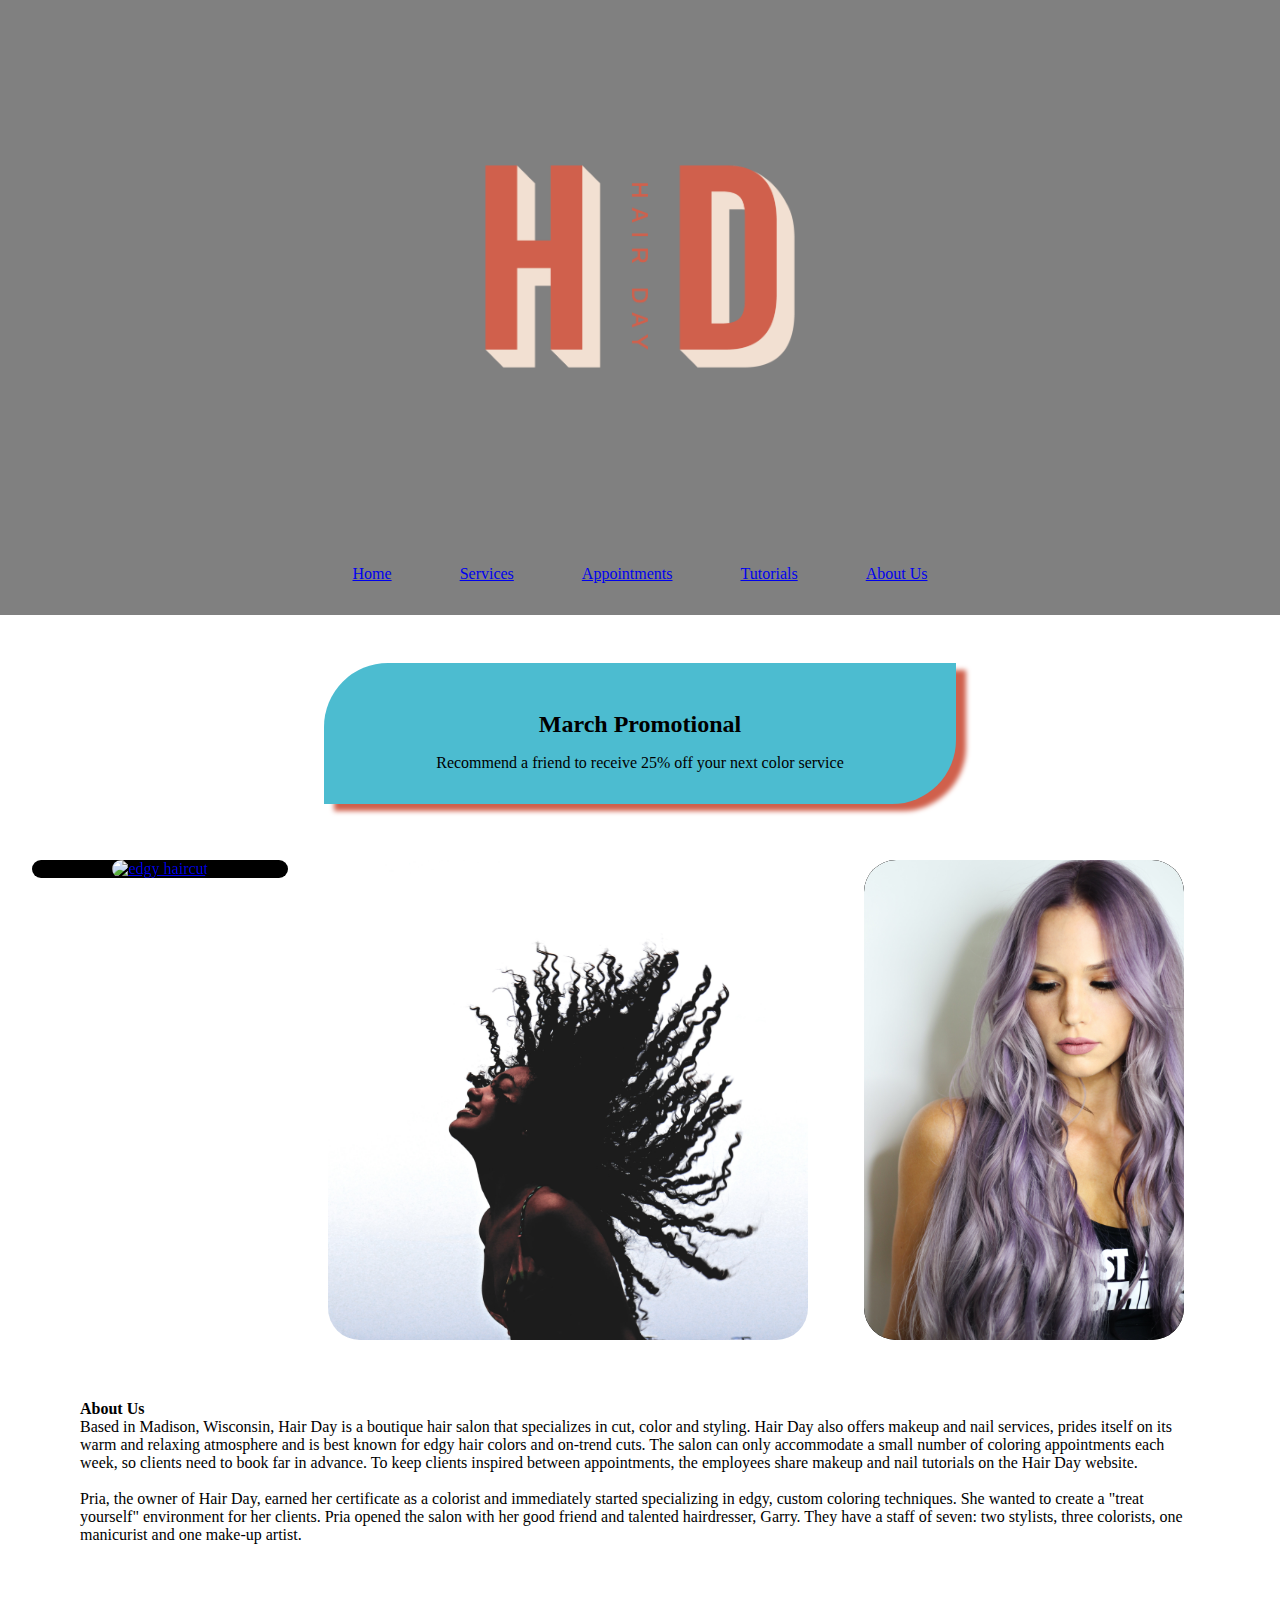
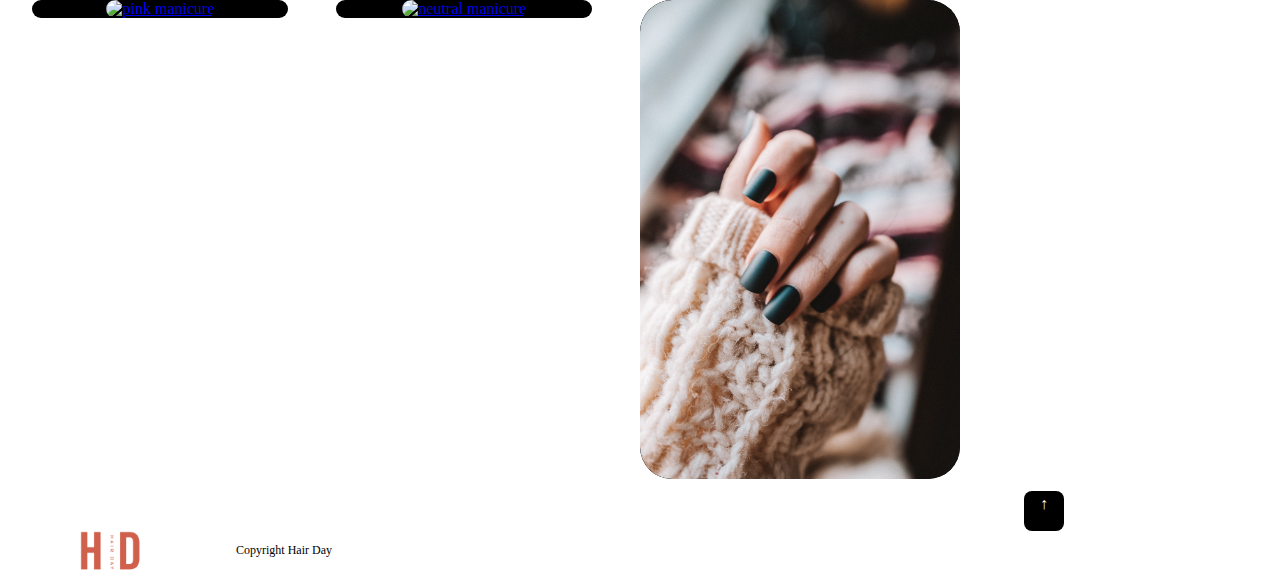
==== index.html @ 202c7a27 "Initial commit" ====
<!DOCTYPE html>
<html lang="en">
  <head>
    <meta charset="UTF-8" />
    <meta http-equiv="X-UA-Compatible" content="IE=edge" />
    <meta name="viewport" content="width=device-width, initial-scale=1.0" />
    <meta name="name" content="Hair Day" />
    <meta
      name="description"
      content="Based in Madison, Wisconsin, Hair Day is a boutique hair salon that specializes in cut, color and styling. Hair Day also offers makeup and nail services, prides itself on its warm and relaxing atmosphere and is best known for edgy hair colors and on-trend cuts."
    />
    <link
      href="https://cdn.jsdelivr.net/npm/bootstrap@5.3.0-alpha1/dist/css/bootstrap.min.css"
      rel="stylesheet"
      integrity="sha384-GLhlTQ8iRABdZLl6O3oVMWSktQOp6b7In1Zl3/Jr59b6EGGoI1aFkw7cmDA6j6gD"
      crossorigin="anonymous"
    />
    <title>Hair Day | Professional Services</title>
    <link rel="stylesheet" href="styles.css" />
  </head>
  <body>
    <header id="top">
      <img src="images/Artboard 19.png" alt="Hair Day logo" />
    </header>
    <nav>
      <ul>
        <li><a href="index.html">Home</a></li>
        <li><a href="services.html">Services</a></li>
        <li><a href="appts.html">Appointments</a></li>
        <li><a href="tutorials.html">Tutorials</a></li>
        <li><a href="#about-us">About Us</a></li>
      </ul>
    </nav>
    <main>
      <div class="container-fluid">
        <section class="section-one">
          <article id="promotional">
            <h1>March Promotional</h1>
            <p>Recommend a friend to receive 25% off your next color service</p>
          </article>
        </section>
        <section class="homepage-images container-fluid">
          <article>
            <figure class="hover-img">
              <a href="services.html"
                ><img
                  src="images/hair-2.jpg"
                  alt="edgy haircut"
                  class="shadow index-services"
                />
              </a>
              <figcaption>Haircuts</figcaption>
            </figure>
          </article>
          <article>
            <a href="services.html">
              <img
                src="images/hair-1.jpg"
                alt="hair flip"
                class="rotate-image homepage-top-middle-img shadow-lg"
            /></a>
          </article>
          <article>
            <figure class="hover-img">
              <a href="services.html"
                ><img
                  src="images/hair-3.jpg"
                  alt="purple hair color"
                  class="shadow index-services"
                />
              </a>
              <figcaption>Color Services</figcaption>
            </figure>
          </article>
        </section>
        <section class="section-two">
          <article>
            <h6>About Us</h6>
            <p class="about-p" id="about-us">
              Based in Madison, Wisconsin, Hair Day is a boutique hair salon
              that specializes in cut, color and styling. Hair Day also offers
              makeup and nail services, prides itself on its warm and relaxing
              atmosphere and is best known for edgy hair colors and on-trend
              cuts. The salon can only accommodate a small number of coloring
              appointments each week, so clients need to book far in advance. To
              keep clients inspired between appointments, the employees share
              makeup and nail tutorials on the Hair Day website.
              <br />
              <br />
              Pria, the owner of Hair Day, earned her certificate as a colorist
              and immediately started specializing in edgy, custom coloring
              techniques. She wanted to create a "treat yourself" environment
              for her clients. Pria opened the salon with her good friend and
              talented hairdresser, Garry. They have a staff of seven: two
              stylists, three colorists, one manicurist and one make-up artist.
            </p>
          </article>
        </section>
        <section class="homepage-images container-fluid">
          <article>
            <figure class="hover-img">
              <a href="services.html#nails">
                <img
                  src="images/nail-1.jpg"
                  alt="pink manicure"
                  class="img-fluid"
                />
              </a>
              <figcaption>Nail Services</figcaption>
            </figure>
          </article>
          <article>
            <figure class="hover-img">
              <a href="services.html#makeup">
                <img
                  src="images/nail-5.jpg"
                  alt="neutral manicure"
                  class="rotate-image img-fluid"
                />
              </a>
              <figcaption>Makeup Services</figcaption>
            </figure>
          </article>
          <article>
            <figure class="hover-img">
              <a href="services.html#nails">
                <img
                  src="images/nail-3.jpg"
                  alt="green manicure"
                  class="img-fluid"
                />
              </a>
              <figcaption>Nail Services</figcaption>
            </figure>
          </article>
        </section>
        <div class="back-to-top-wrapper">
          <a href="#top" class="back-to-top-link" aria-label="Scroll to Top"
            >↑</a
          >
        </div>
      </div>
    </main>
    <footer>
      <div>
        <img src="images/Artboard 1.png" alt="Hair Day copyright" width="50" />
      </div>
      <div><p>Copyright Hair Day</p></div>
    </footer>
  </body>
</html>
---- styles.css ----
* {
  margin: 0;
  padding: 0;
}
body {
  min-width: 600px;
}
header,
nav {
  background-color: gray;
  opacity: ;
}
header > img {
  padding: 10rem;
  display: block;
  margin: 0 auto;
  width: 20rem;
}

nav ul {
  list-style: none;
  text-align: center;
}
nav li {
  display: inline-block;
  padding: 2rem;
}
nav a .navbar-toggler {
  text-decoration: none;
  color: white;
}
nav a:hover {
  color: #f2e0d2;
  transition: 2s;
  font-size: 2.3rem;
}
video {
  display: inline-flex;
  flex: 1;
  margin: 100px;
}
.section-one,
.section-two,
.services-bookappointment {
  display: flex;
  flex: 1;
  margin: 3rem 5rem;
}

footer img {
  margin: 0 5rem;
  width: 4rem;
  height: auto;
}
footer {
  display: flex;
  font-size: 0.75rem;
}
footer p {
  margin: 0.75rem;
}
button {
  margin: 0 auto;
  padding: 1rem;
  border-radius: 1rem;
  box-shadow: none;
  color: #d0604c;
  background-color: #f2e0d2;
  border: solid 1px #d0604c;
  /*transform: rotate3d(360deg);*/
}
.appointment-button:hover {
  transition: 400ms ease-in-out;
  background-color: #d0604c;
  color: #f2e0d2;
  border: solid 1px #f2e0d2;
}
.section-one h1 {
  margin: 1rem auto;
  font-size: 1.5rem;
  text-align: center;
}
.section-two h6 {
  font-size: 1rem;
}
.index-services:hover {
  background-color: gray;
  opacity: 35%;
  visibility: visible;
  color: #d0604c;
}

.homepage-top-middle-img {
  margin-top: 0.5rem;
}

.homepage-images {
  display: inline-flex;
  flex: 1;
  justify-content: center;
}
.homepage-images article {
  padding: 0 1.5rem;
}
.homepage-images img {
  width: 30rem;
  height: auto;
  border-radius: 2rem;
  padding: 0 -20rem;
}
.tutorials-videos {
  display: inline-flex;
  margin: 3rem 6.5rem;
}
.tutorials-right img {
  display: inline-flex;
  width: 30rem;
  padding-left: 2rem;
  margin: 0 0 -4rem;
}
.tutorials-left img {
  display: inline-flex;
  width: 30rem;
  padding-right: 2rem;
}
.embed-responsive-item > img {
  margin: 5rem 0;
}
.crop-img {
  margin-top: -20rem !important;
}
.rotate-image:hover {
  transform: rotateY(360deg);
  transition: 3s;
}
.back-to-top-link {
  display: inline-block;
  text-decoration: none;
  font-size: 1rem;
  text-align: center;
  width: 2rem;
  height: 2rem;
  border-radius: 0.5rem;
  background-color: #000;
  color: white;
  padding: 0.25rem;
  margin-inline-start: 80vw;
}

#appts-button {
  margin: 0 auto !important;
  display: block;
  background-color: #d0604c;
}
#appts-choice {
  margin: 1rem 0 1rem 2rem;
}
#appts-img {
  margin: -1rem auto;
  width: fill;
  height: auto;
}
#booking-form {
  display: block;
  margin: 10rem 4rem;
  background-color: #4cbcd0;
  border-radius: 1rem 10rem 1rem 1rem;
  padding: 1rem;
}
#booking-form input {
  padding: 0.25rem;
  border-radius: 0.25rem;
  margin: 0.5rem;
}

#promotional {
  display: block;
  margin: 0 auto;
  padding: 2rem 7rem;
  background-color: #4cbcd0;
  border-radius: 4rem 0 4rem;
  box-shadow: 10px 7px 5px #d0604c;
  transform: rotate(360deg);
  transition: 1s ease-in;
}

.hover-img {
  color: #f2e0d2;
  background-color: #000;
  display: inline-block;
  margin: 8px;
  max-width: 320px;
  min-width: 240px;
  overflow: hidden;
  position: relative;
  text-align: center;
  width: 100%;
  border-radius: 2rem;
}

.hover-img * {
  box-sizing: border-box;
  transition: all 0.45s ease;
}

.hover-img::before,
.hover-img::after {
  position: absolute;
  top: 0;
  bottom: 0;
  left: 0;
  right: 0;
  content: "";
  transition: all 0.3s ease;
  transform: scaleY(2);
}

.hover-img img {
  vertical-align: top;
  max-width: 100%;
  backface-visibility: hidden;
}

.hover-img figcaption {
  position: absolute;
  top: 0;
  bottom: 0;
  left: 0;
  right: 0;
  align-items: center;
  z-index: 1;
  display: flex;
  flex-direction: column;
  justify-content: center;
  line-height: 1.1em;
  opacity: 0;
  z-index: 2;
  transition-delay: 0.1s;
  font-size: 24px;
  font-weight: 400;
  letter-spacing: 1px;
}

.hover-img:hover::before,
.hover-img:hover::after {
  transform: scale(1);
}

.hover-img:hover img {
  opacity: 45%;
}

.hover-img:hover figcaption {
  opacity: 1;
}

.services {
  margin: 1rem 5rem;
  display: flex;
  flex: 1;
}
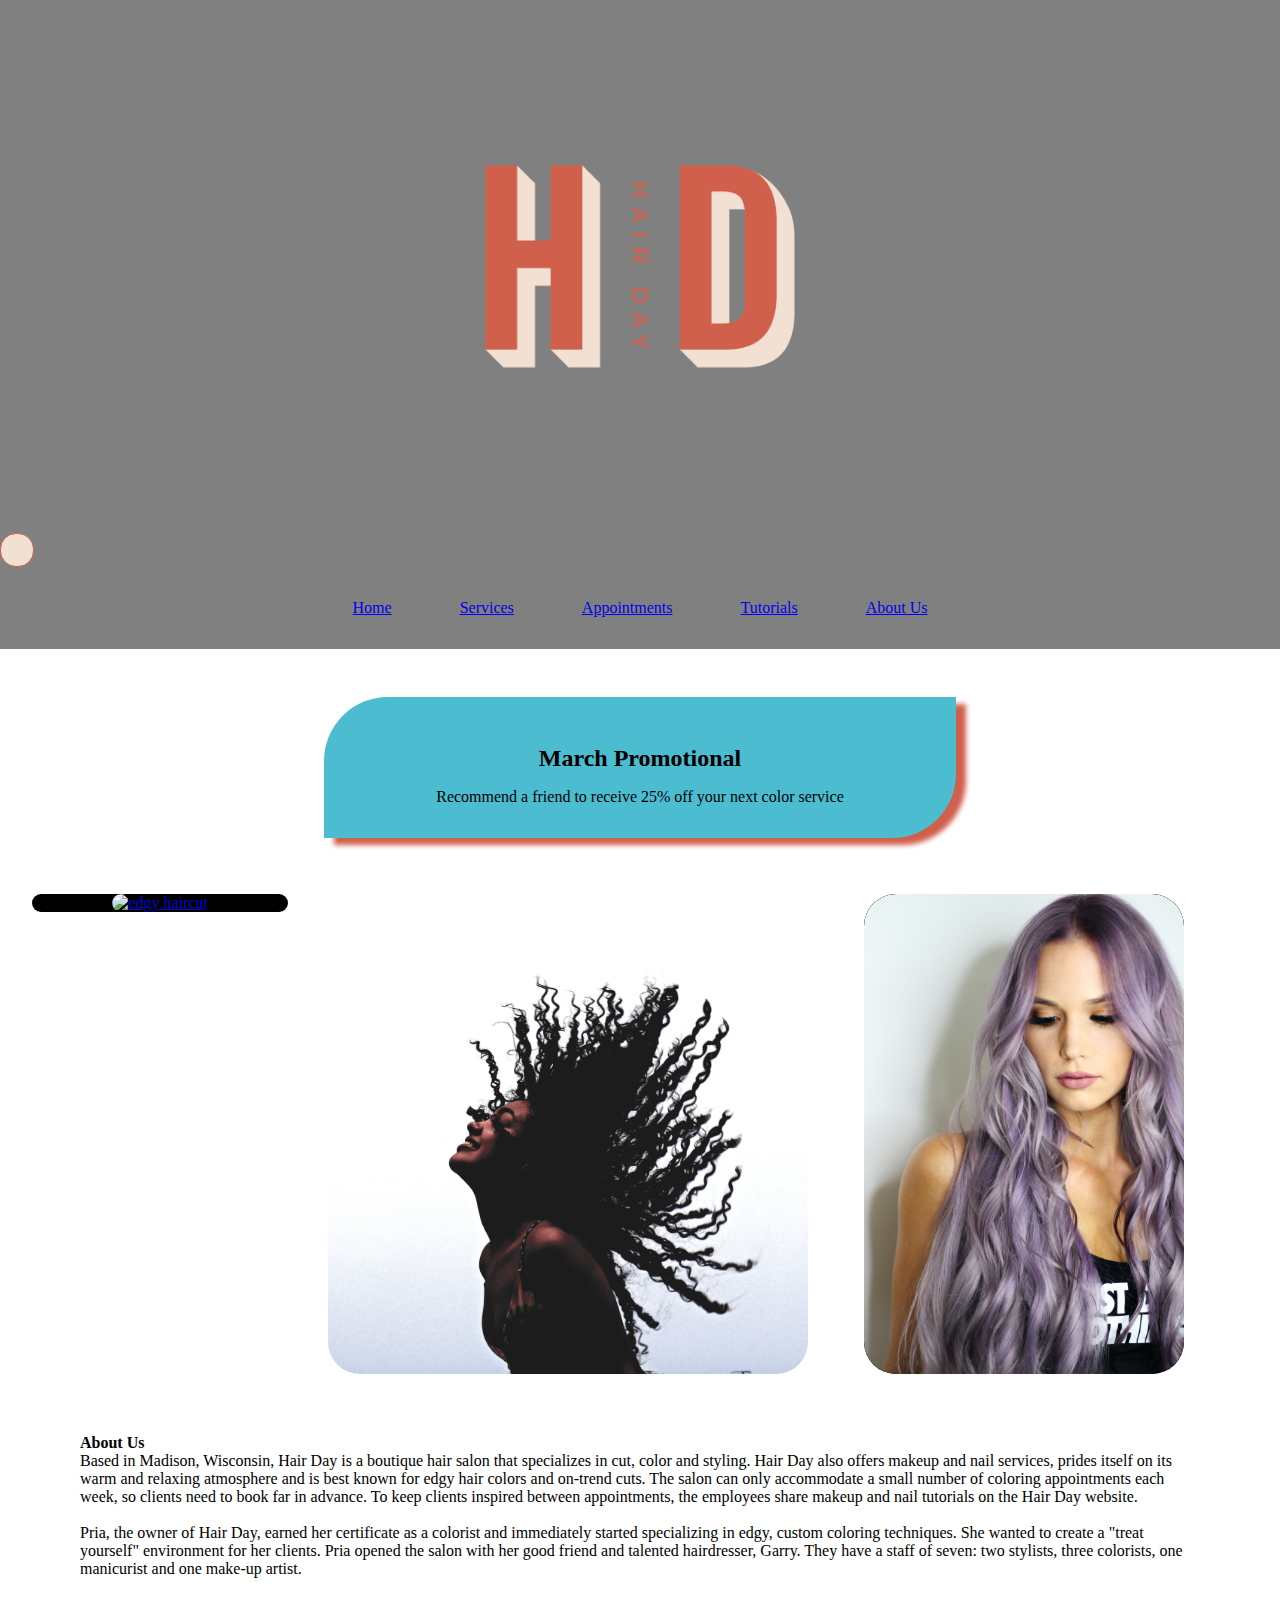
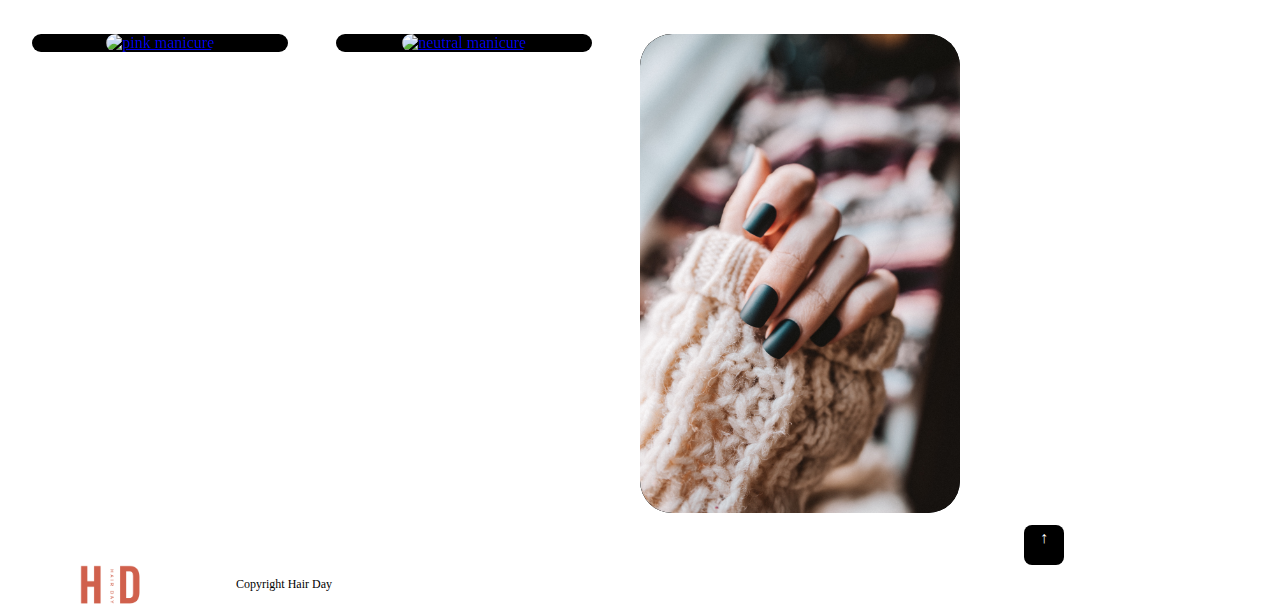
==== commit 823d8ce7: "re-install bootstrap & update navbar" ====
--- a/index.html
+++ b/index.html
@@ -15,6 +15,11 @@
       integrity="sha384-GLhlTQ8iRABdZLl6O3oVMWSktQOp6b7In1Zl3/Jr59b6EGGoI1aFkw7cmDA6j6gD"
       crossorigin="anonymous"
     />
+    <script
+      src="https://cdn.jsdelivr.net/npm/bootstrap@5.3.0-alpha1/dist/js/bootstrap.bundle.min.js"
+      integrity="sha384-w76AqPfDkMBDXo30jS1Sgez6pr3x5MlQ1ZAGC+nuZB+EYdgRZgiwxhTBTkF7CXvN"
+      crossorigin="anonymous"
+    ></script>
     <title>Hair Day | Professional Services</title>
     <link rel="stylesheet" href="styles.css" />
   </head>
@@ -22,15 +27,34 @@
     <header id="top">
       <img src="images/Artboard 19.png" alt="Hair Day logo" />
     </header>
-    <nav>
-      <ul>
-        <li><a href="index.html">Home</a></li>
-        <li><a href="services.html">Services</a></li>
-        <li><a href="appts.html">Appointments</a></li>
-        <li><a href="tutorials.html">Tutorials</a></li>
-        <li><a href="#about-us">About Us</a></li>
-      </ul>
-    </nav>
+     <nav class="navbar navbar-expand-lg navbar-dark">
+        <div class="container-fluid">
+            <a class="navbar-brand logo" href="#"></a>
+        <button
+          class="navbar-toggler"
+          type="button"
+          data-bs-toggle="collapse"
+          data-bs-target="#navbarNav"
+          aria-controls="navbarNav"
+          aria-expanded="false"
+          aria-label="Toggle navigation"
+        >
+          <span class="navbar-toggler-icon"></span>
+        </button>
+        <div class="collapse navbar-collapse" id="navbarNav">
+          <ul class="navbar-nav navbar-center">
+            <li class="nav-item"><a class="nav-link active" href="index.html">Home</a></li>
+            <li>
+              <a class="nav-link" href="services.html">Services</a>
+            </li>
+            <li class="nav-item">
+              <a class="nav-link" href="appts.html">Appointments</a>
+            </li>
+            <li class="nav-item"><a class="nav-link" href="tutorials.html">Tutorials</a></li>
+            <li class="nav-item"><a class="nav-link" href="index.html#about-us">About Us</a></li>
+          </ul>
+        </div>
+      </nav>
     <main>
       <div class="container-fluid">
         <section class="section-one">
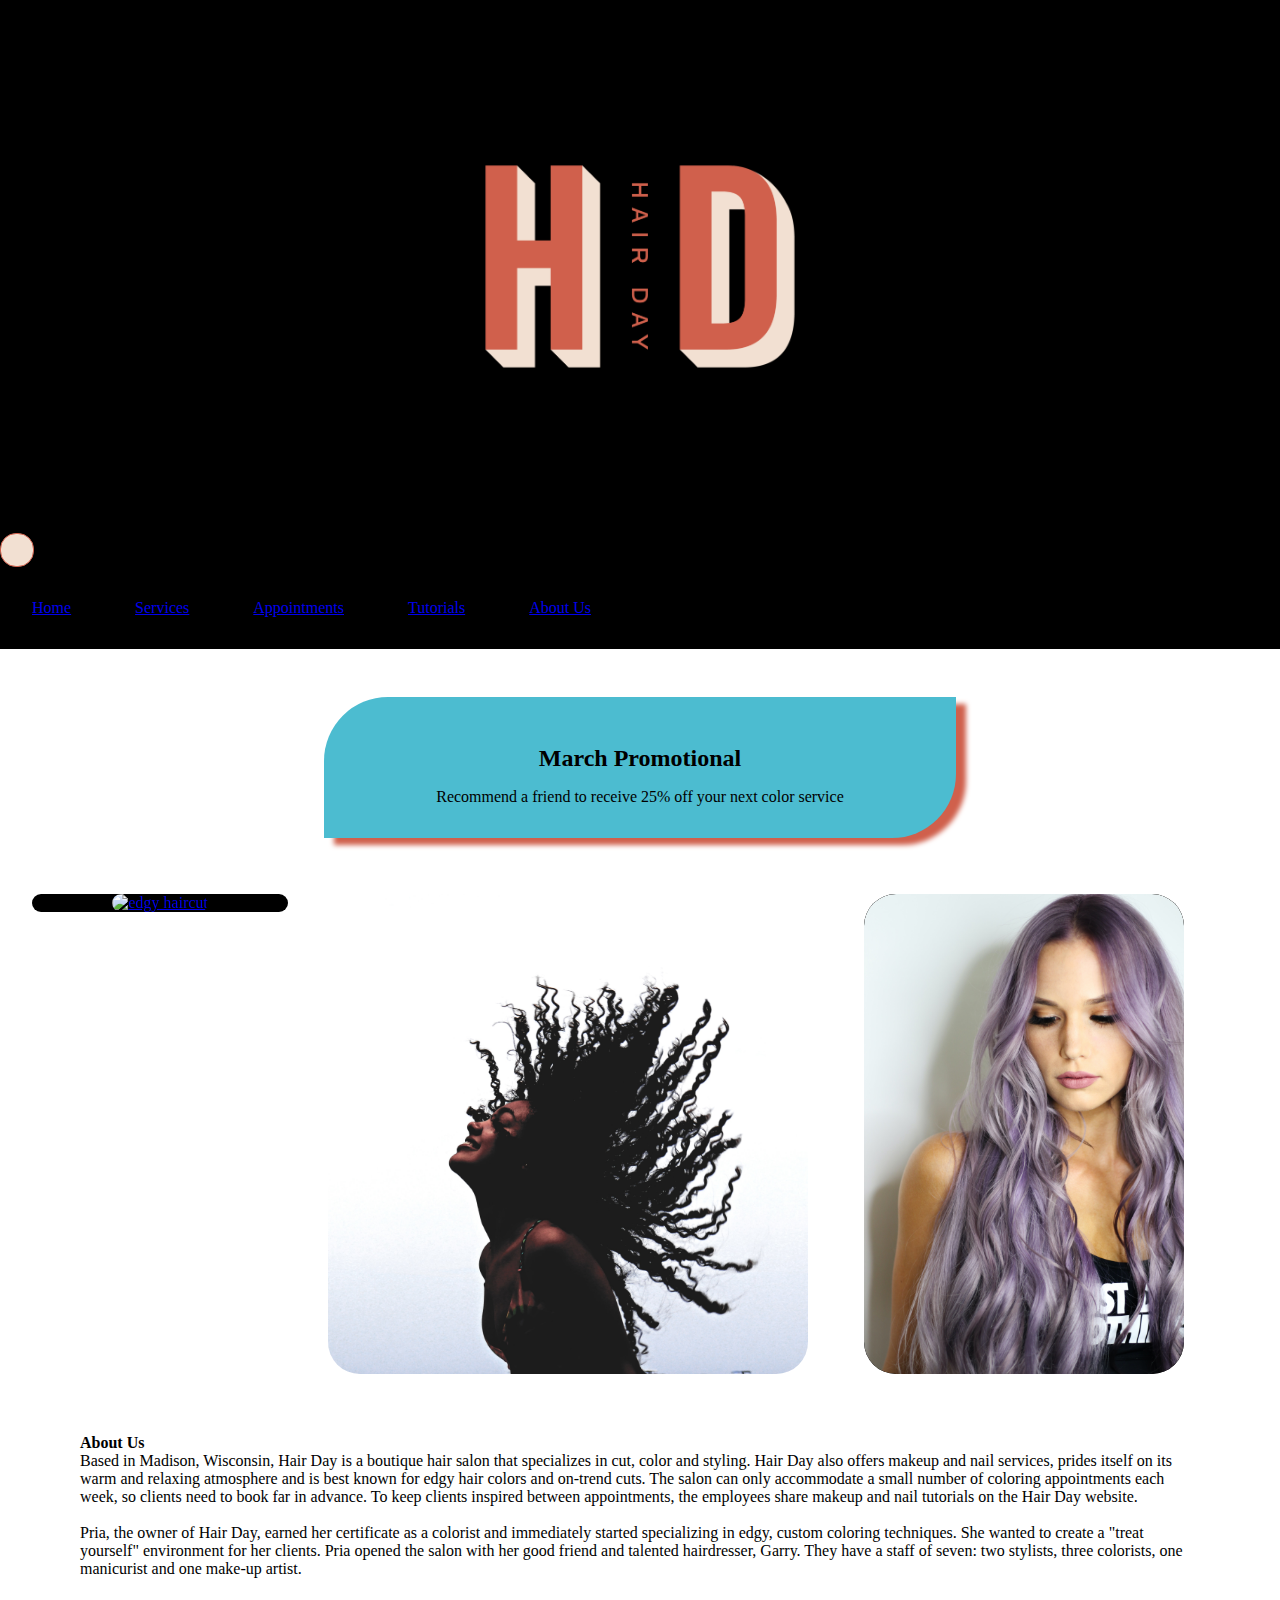
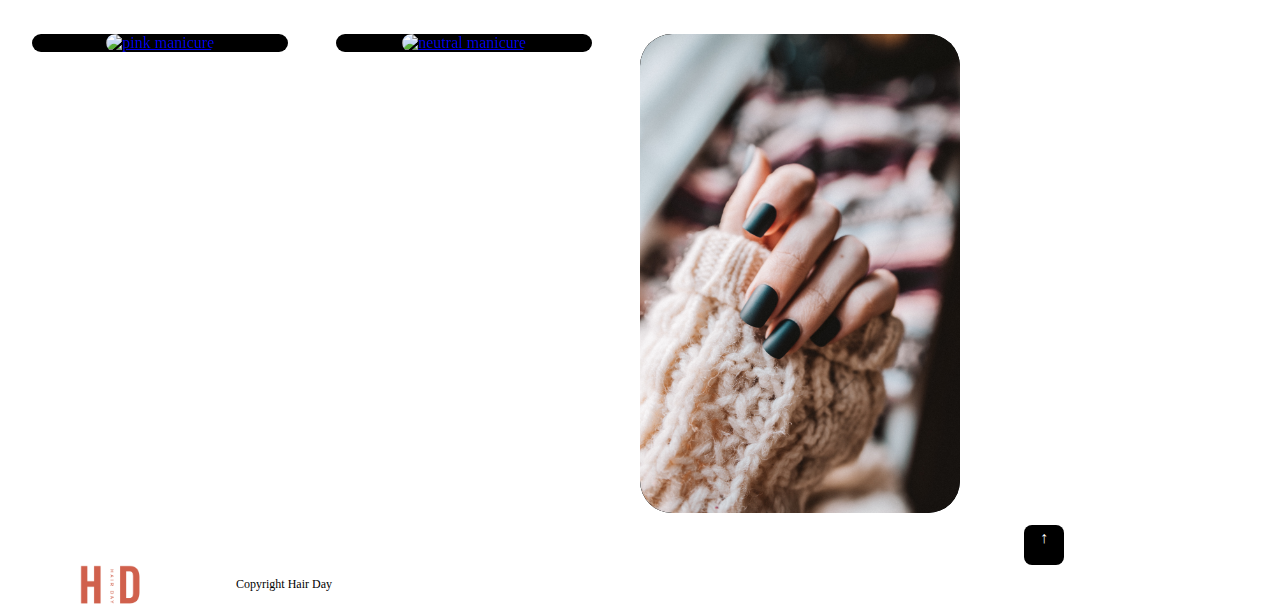
==== commit 6b44e3ba: "Link figcaptions" ====
--- a/index.html
+++ b/index.html
@@ -73,7 +73,7 @@
                   class="shadow index-services"
                 />
               </a>
-              <figcaption>Haircuts</figcaption>
+              <figcaption><a href="services.html">Haircuts</a></figcaption>
             </figure>
           </article>
           <article>
@@ -93,7 +93,7 @@
                   class="shadow index-services"
                 />
               </a>
-              <figcaption>Color Services</figcaption>
+              <figcaption><a href="services.html#color">Color Services</a></figcaption>
             </figure>
           </article>
         </section>
@@ -130,7 +130,7 @@
                   class="img-fluid"
                 />
               </a>
-              <figcaption>Nail Services</figcaption>
+              <figcaption><a href="services.html#nails">Nail Services</a></figcaption>
             </figure>
           </article>
           <article>
@@ -142,7 +142,7 @@
                   class="rotate-image img-fluid"
                 />
               </a>
-              <figcaption>Makeup Services</figcaption>
+              <figcaption><a href="services.html#makeup">Makeup Services</a></figcaption>
             </figure>
           </article>
           <article>
@@ -154,7 +154,7 @@
                   class="img-fluid"
                 />
               </a>
-              <figcaption>Nail Services</figcaption>
+              <figcaption><a href="services.html#nails">Nail Services</a></figcaption>
             </figure>
           </article>
         </section>
--- a/styles.css
+++ b/styles.css
@@ -7,8 +7,7 @@
 }
 header,
 nav {
-  background-color: gray;
-  opacity: ;
+  background-color: black;
 }
 header > img {
   padding: 10rem;
@@ -16,18 +15,13 @@
   margin: 0 auto;
   width: 20rem;
 }
-
 nav ul {
   list-style: none;
-  text-align: center;
+  text-align: center !important;
 }
 nav li {
   display: inline-block;
   padding: 2rem;
-}
-nav a .navbar-toggler {
-  text-decoration: none;
-  color: white;
 }
 nav a:hover {
   color: #f2e0d2;
@@ -69,6 +63,11 @@
   border: solid 1px #d0604c;
   /*transform: rotate3d(360deg);*/
 }
+.navbar-center {
+  text-align: center;
+  margin: 0 auto;
+  display: flex;
+}
 .appointment-button:hover {
   transition: 400ms ease-in-out;
   background-color: #d0604c;
@@ -133,57 +132,6 @@
   transform: rotateY(360deg);
   transition: 3s;
 }
-.back-to-top-link {
-  display: inline-block;
-  text-decoration: none;
-  font-size: 1rem;
-  text-align: center;
-  width: 2rem;
-  height: 2rem;
-  border-radius: 0.5rem;
-  background-color: #000;
-  color: white;
-  padding: 0.25rem;
-  margin-inline-start: 80vw;
-}
-
-#appts-button {
-  margin: 0 auto !important;
-  display: block;
-  background-color: #d0604c;
-}
-#appts-choice {
-  margin: 1rem 0 1rem 2rem;
-}
-#appts-img {
-  margin: -1rem auto;
-  width: fill;
-  height: auto;
-}
-#booking-form {
-  display: block;
-  margin: 10rem 4rem;
-  background-color: #4cbcd0;
-  border-radius: 1rem 10rem 1rem 1rem;
-  padding: 1rem;
-}
-#booking-form input {
-  padding: 0.25rem;
-  border-radius: 0.25rem;
-  margin: 0.5rem;
-}
-
-#promotional {
-  display: block;
-  margin: 0 auto;
-  padding: 2rem 7rem;
-  background-color: #4cbcd0;
-  border-radius: 4rem 0 4rem;
-  box-shadow: 10px 7px 5px #d0604c;
-  transform: rotate(360deg);
-  transition: 1s ease-in;
-}
-
 .hover-img {
   color: #f2e0d2;
   background-color: #000;
@@ -254,8 +202,124 @@
   opacity: 1;
 }
 
-.services {
+.back-to-top-link {
+  display: inline-block;
+  text-decoration: none;
+  font-size: 1rem;
+  text-align: center;
+  width: 2rem;
+  height: 2rem;
+  border-radius: 0.5rem;
+  background-color: #000;
+  color: white;
+  padding: 0.25rem;
+  margin-inline-start: 80vw;
+}
+.service {
+  text-align: left;
+  margin: 0 20rem;
+}
+.price {
+  text-align: right;
+  margin-left: 10rem;
+}
+#hair,
+#nails,
+#color,
+#makeup {
   margin: 1rem 5rem;
-  display: flex;
-  flex: 1;
-}
+  display: block;
+  color: #d0604c;
+  background-color: #faefed;
+  border-radius: 2rem;
+  padding: 0.5rem 2rem;
+}
+#appts-button {
+  margin: 0 auto !important;
+  display: block;
+  background-color: #d0604c;
+}
+#appts-choice {
+  margin: 1rem 0 1rem 2rem;
+}
+#appts-img {
+  margin: -1rem auto;
+  width: fill;
+  height: auto;
+}
+#booking-form {
+  display: block;
+  margin: 10rem 4rem;
+  background-color: #4cbcd0;
+  border-radius: 1rem 10rem 1rem 1rem;
+  padding: 1rem;
+}
+#booking-form input {
+  padding: 0.25rem;
+  border-radius: 0.25rem;
+  margin: 0.5rem;
+}
+
+#promotional {
+  display: block;
+  margin: 0 auto;
+  padding: 2rem 7rem;
+  background-color: #4cbcd0;
+  border-radius: 4rem 0 4rem;
+  box-shadow: 10px 7px 5px #d0604c;
+  transform: rotate(360deg);
+  transition: 1s ease-in;
+}
+@media (max-width: 767px) {
+  body {
+    text-align: center;
+    display: block;
+    margin: 0 auto;
+  }
+  form {
+    margin: 1rem 0 0 0 !important;
+    display: block;
+    padding: 6rem !important;
+  }
+  .homepage-images {
+    display: block;
+    margin: 0 auto;
+  }
+  .tutorials img,
+  .tutorials-videos {
+    display: block;
+    margin: 1rem auto;
+    overflow: hidden;
+  }
+  .crop-img {
+    display: block;
+    margin-top: 1rem !important;
+  }
+  .tutorials-left img,
+  .tutorials-right img {
+    width: 100%;
+    height: auto;
+    overflow: hidden;
+    align-content: center !important;
+  }
+  #hair,
+  #nails,
+  #color,
+  #makeup {
+    display: block;
+    margin: 1rem auto;
+    background-color: #faefed;
+    border-radius: 2rem;
+  }
+  .service {
+    display: block;
+    margin: 0 auto;
+    text-align: center;
+  }
+  .price {
+    display: block;
+    margin: 0.2rem 2rem 2rem 0;
+    text-align: center;
+    opacity: 80%;
+  }
+}
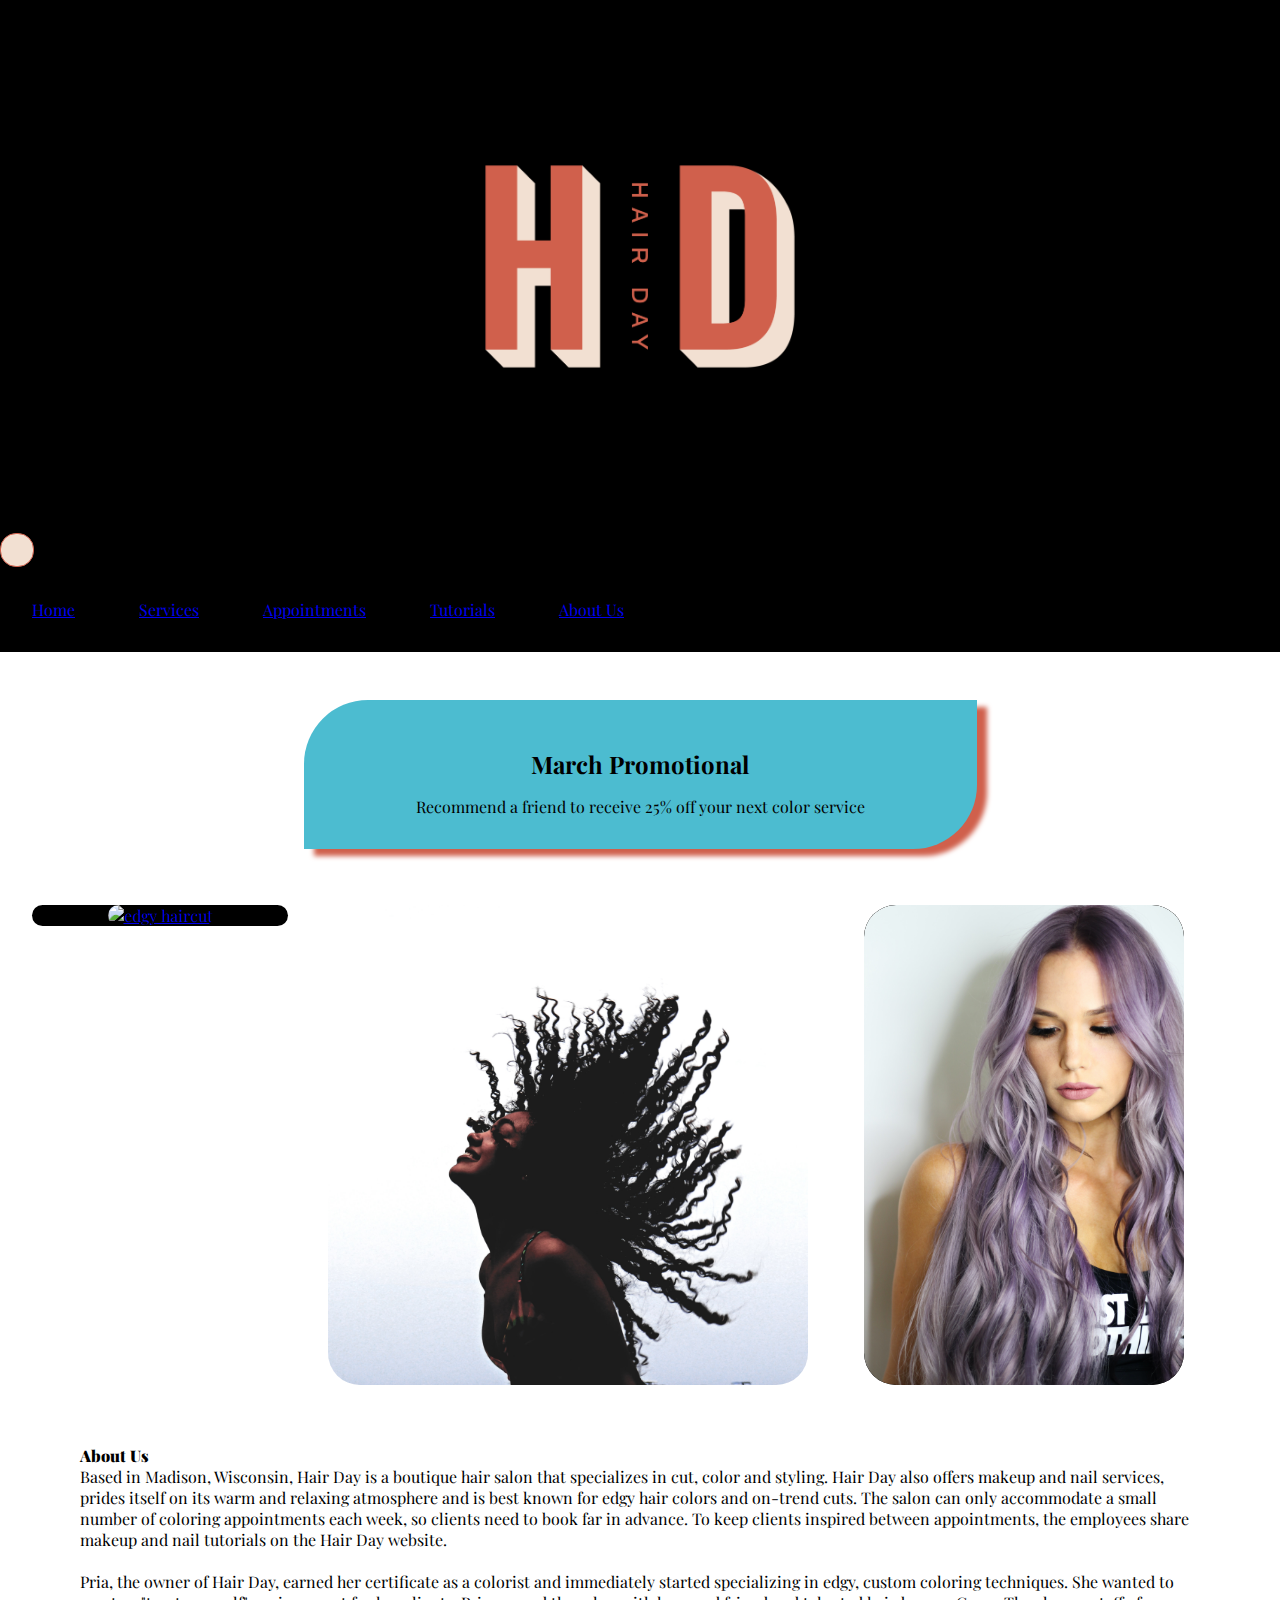
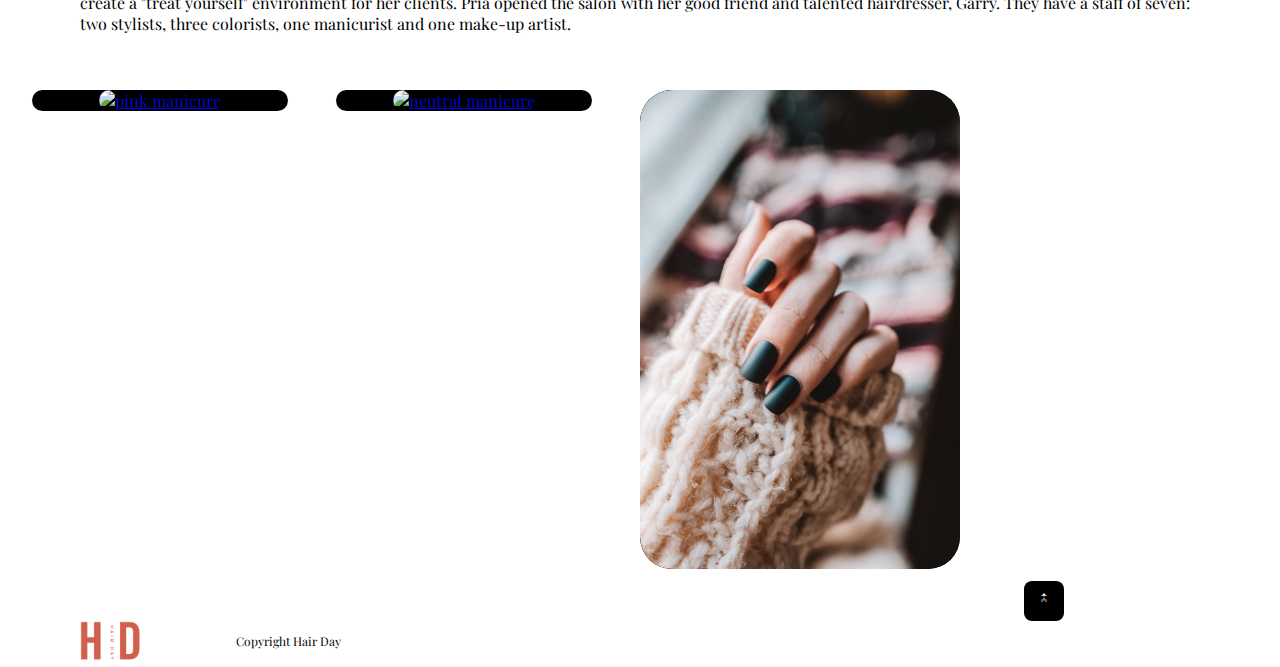
==== commit 0115ce7a: "Add <strong>" ====
--- a/index.html
+++ b/index.html
@@ -9,6 +9,9 @@
       name="description"
       content="Based in Madison, Wisconsin, Hair Day is a boutique hair salon that specializes in cut, color and styling. Hair Day also offers makeup and nail services, prides itself on its warm and relaxing atmosphere and is best known for edgy hair colors and on-trend cuts."
     />
+    <link rel="preconnect" href="https://fonts.googleapis.com"> 
+<link rel="preconnect" href="https://fonts.gstatic.com" crossorigin> 
+<link href="https://fonts.googleapis.com/css2?family=Playfair+Display:ital,wght@0,400;0,600;1,400&display=swap" rel="stylesheet">
     <link
       href="https://cdn.jsdelivr.net/npm/bootstrap@5.3.0-alpha1/dist/css/bootstrap.min.css"
       rel="stylesheet"
@@ -99,7 +102,7 @@
         </section>
         <section class="section-two">
           <article>
-            <h6>About Us</h6>
+            <h6><strong>About Us</strong></h6>
             <p class="about-p" id="about-us">
               Based in Madison, Wisconsin, Hair Day is a boutique hair salon
               that specializes in cut, color and styling. Hair Day also offers
--- a/styles.css
+++ b/styles.css
@@ -4,6 +4,7 @@
 }
 body {
   min-width: 600px;
+  font-family: "Playfair Display", serif;
 }
 header,
 nav {
@@ -32,13 +33,6 @@
   display: inline-flex;
   flex: 1;
   margin: 100px;
-}
-.section-one,
-.section-two,
-.services-bookappointment {
-  display: flex;
-  flex: 1;
-  margin: 3rem 5rem;
 }
 
 footer img {
@@ -61,7 +55,54 @@
   color: #d0604c;
   background-color: #f2e0d2;
   border: solid 1px #d0604c;
-  /*transform: rotate3d(360deg);*/
+}
+figcaption > a {
+  text-decoration: none;
+  color: white;
+}
+figcaption > a:hover {
+  color: white;
+  cursor: pointer;
+}
+aside p {
+  display: block;
+  margin: -25.75rem 0 20rem 23.5rem;
+  padding: 0.55rem 2rem;
+  font-size: 20px;
+  font-weight: 600;
+  text-transform: uppercase;
+  writing-mode: vertical-lr;
+  text-orientation: upright;
+  letter-spacing: 1rem;
+  background-color: #d0604c;
+  color: #faefed;
+}
+#tutorial-hair {
+  margin-left: 68rem;
+  margin-top: -23.5rem;
+  padding: 3.75rem 2rem;
+  display: block;
+}
+#tutorial-nails {
+  display: block;
+  margin: -52.4rem 0 20rem 23.5rem;
+  padding: 22.2rem 2rem;
+}
+
+.tutorial-hair-img {
+  margin: -19rem auto;
+  display: block;
+}
+.tutorial-nail-img {
+  display: block;
+  margin: -19rem auto;
+}
+.section-one,
+.section-two,
+.services-bookappointment {
+  display: flex;
+  flex: 1;
+  margin: 3rem 5rem;
 }
 .navbar-center {
   text-align: center;
@@ -201,7 +242,6 @@
 .hover-img:hover figcaption {
   opacity: 1;
 }
-
 .back-to-top-link {
   display: inline-block;
   text-decoration: none;
@@ -223,6 +263,25 @@
   text-align: right;
   margin-left: 10rem;
 }
+
+#tutorials-h1 {
+  text-align: center;
+  margin: 4rem 28rem 1rem 28rem;
+  transform: scale(200%);
+  transition: 5s;
+  color: #faefed;
+  background-color: #4cbcd0;
+  border-radius: 3rem 0 3rem 0;
+  padding: 1rem;
+}
+
+#carouselExample {
+  margin: 0 auto;
+  display: block;
+  width: 560px;
+  height: 315px;
+  margin: 6rem auto;
+}
 #hair,
 #nails,
 #color,
@@ -233,6 +292,12 @@
   background-color: #faefed;
   border-radius: 2rem;
   padding: 0.5rem 2rem;
+}
+#services-disclaimer {
+  display: block;
+  margin: 3rem auto !important;
+  font-size: 10px;
+  padding: 0 6rem;
 }
 #appts-button {
   margin: 0 auto !important;
@@ -270,6 +335,25 @@
   transform: rotate(360deg);
   transition: 1s ease-in;
 }
+@media (max-width: 1524px) {
+  aside {
+    content-visibility: hidden;
+  }
+  #tutorials-h1 {
+    margin: 4rem 12rem 1rem 12rem;
+    transform: scale(150%);
+    transition: 5s;
+  }
+  .tutorial-hair-img {
+    margin: -5rem auto;
+    display: block;
+    width: 560px;
+  }
+  .tutorial-nail-img {
+    margin: 6rem auto;
+    display: block;
+  }
+}
 @media (max-width: 767px) {
   body {
     text-align: center;
@@ -311,6 +395,11 @@
     background-color: #faefed;
     border-radius: 2rem;
   }
+  #tutorials-h1 {
+    margin: 4rem 12rem 1rem 12rem;
+    transform: scale(150%);
+    transition: 5s;
+  }
   .service {
     display: block;
     margin: 0 auto;
@@ -322,4 +411,13 @@
     text-align: center;
     opacity: 80%;
   }
-}
+  .tutorial-hair-img {
+    margin: -5rem auto;
+    display: block;
+    width: 560px;
+  }
+  .tutorial-nail-img {
+    margin: 6rem auto;
+    display: block;
+  }
+}
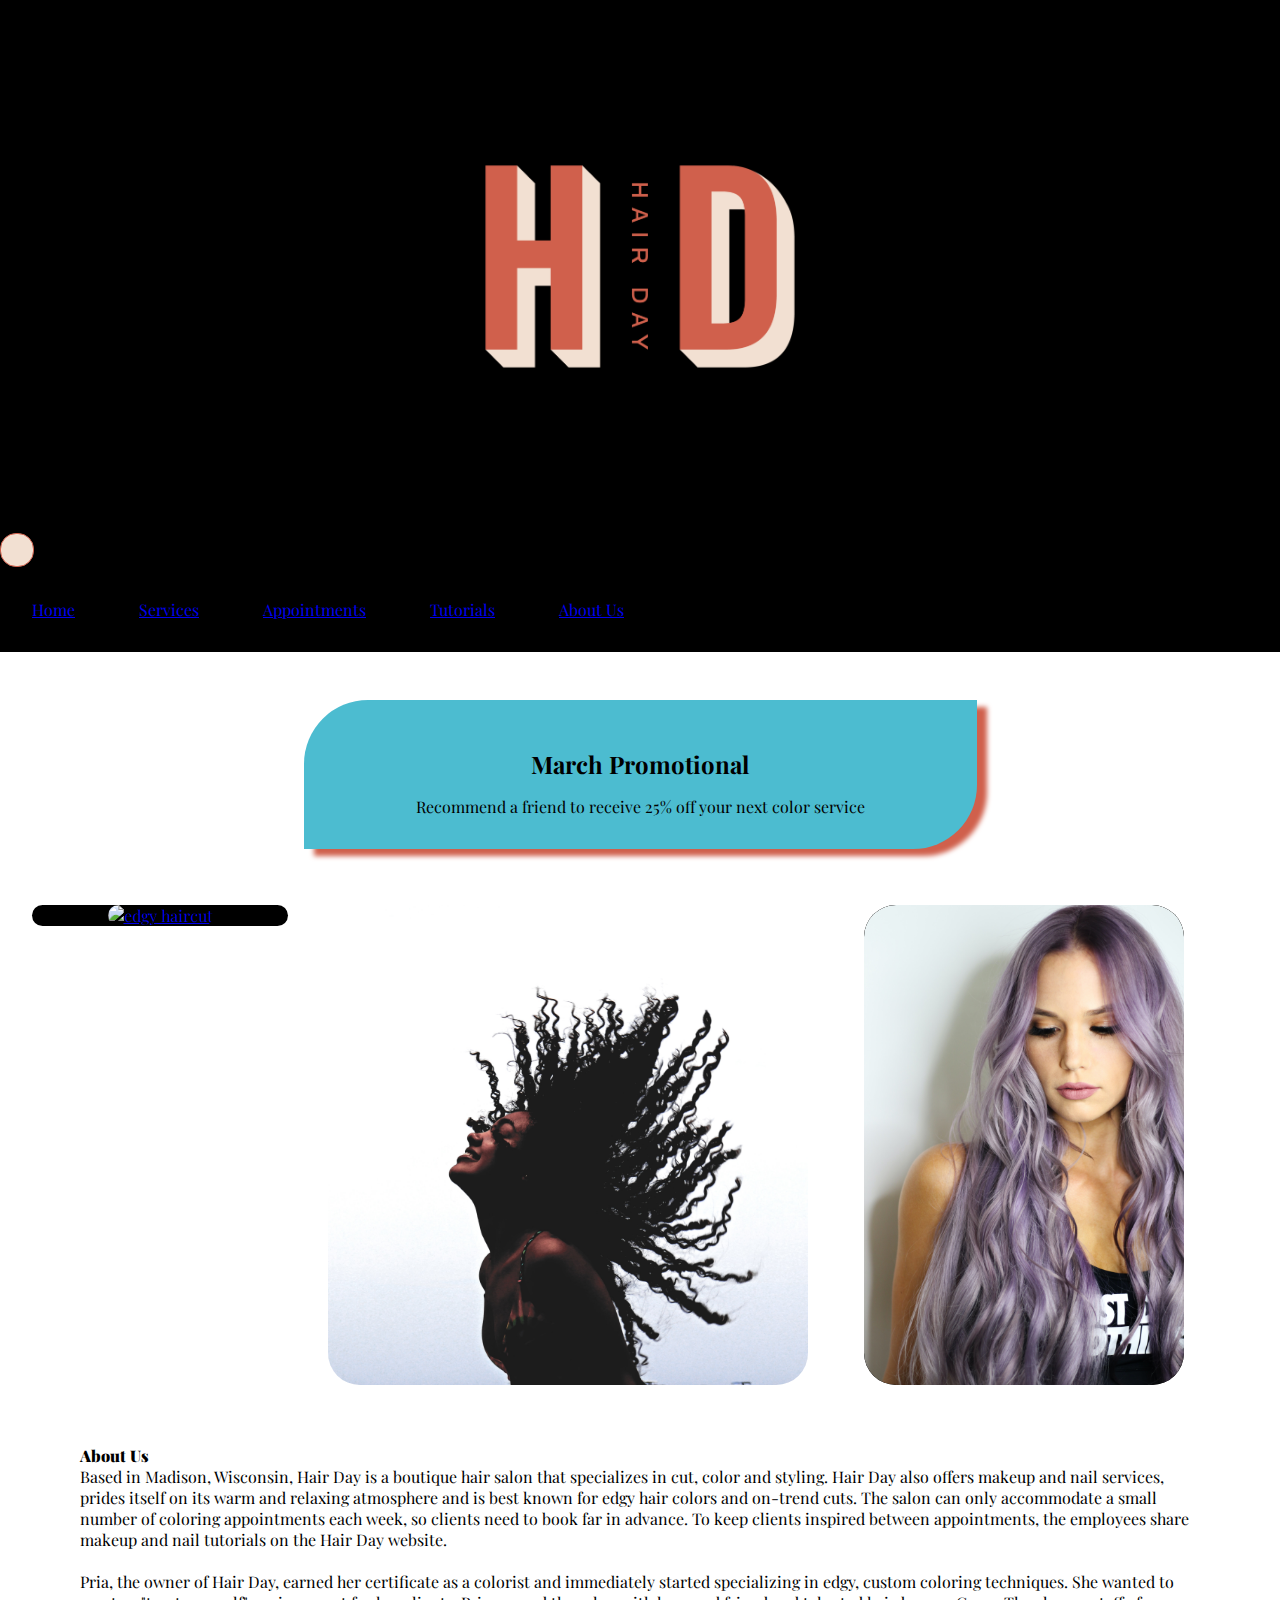
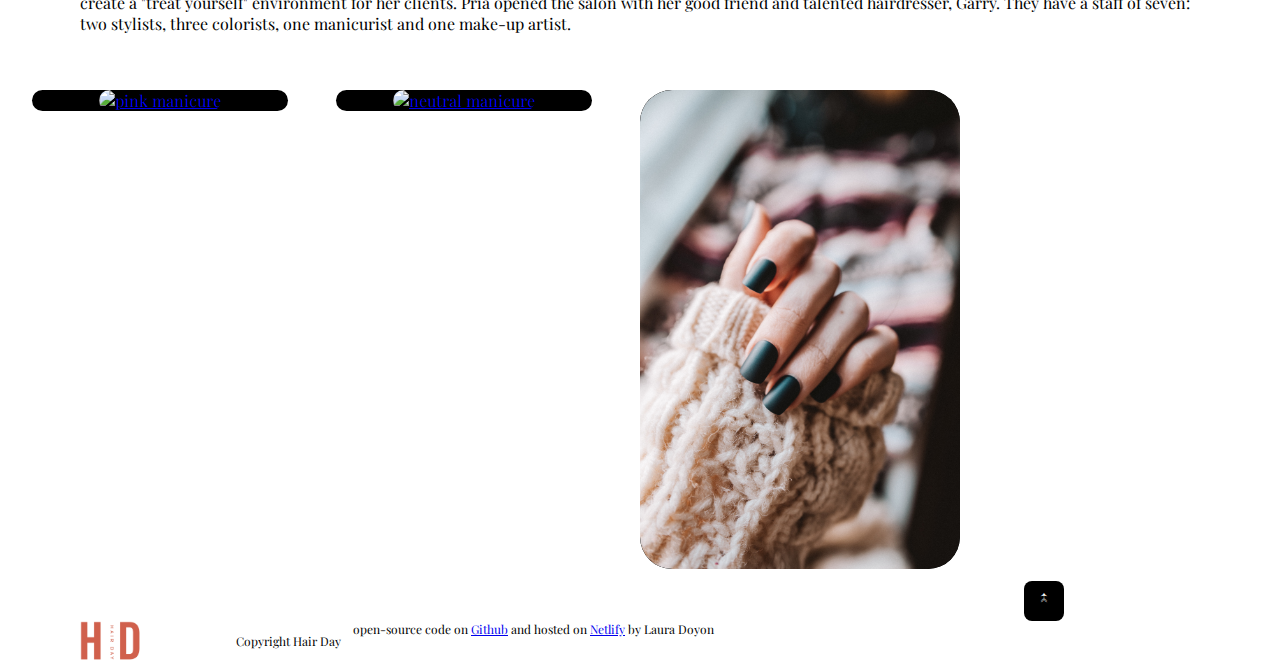
==== commit 163201ef: "Update index.html" ====
--- a/index.html
+++ b/index.html
@@ -173,6 +173,7 @@
         <img src="images/Artboard 1.png" alt="Hair Day copyright" width="50" />
       </div>
       <div><p>Copyright Hair Day</p></div>
+      <div>open-source code on <a href="https://github.com/L-itslocked/hair-day-salon-project">Github</a> and hosted on <a href="https://euphonious-vacherin-6537af.netlify.app/index.html">Netlify</a> by Laura Doyon</div>
     </footer>
   </body>
 </html>
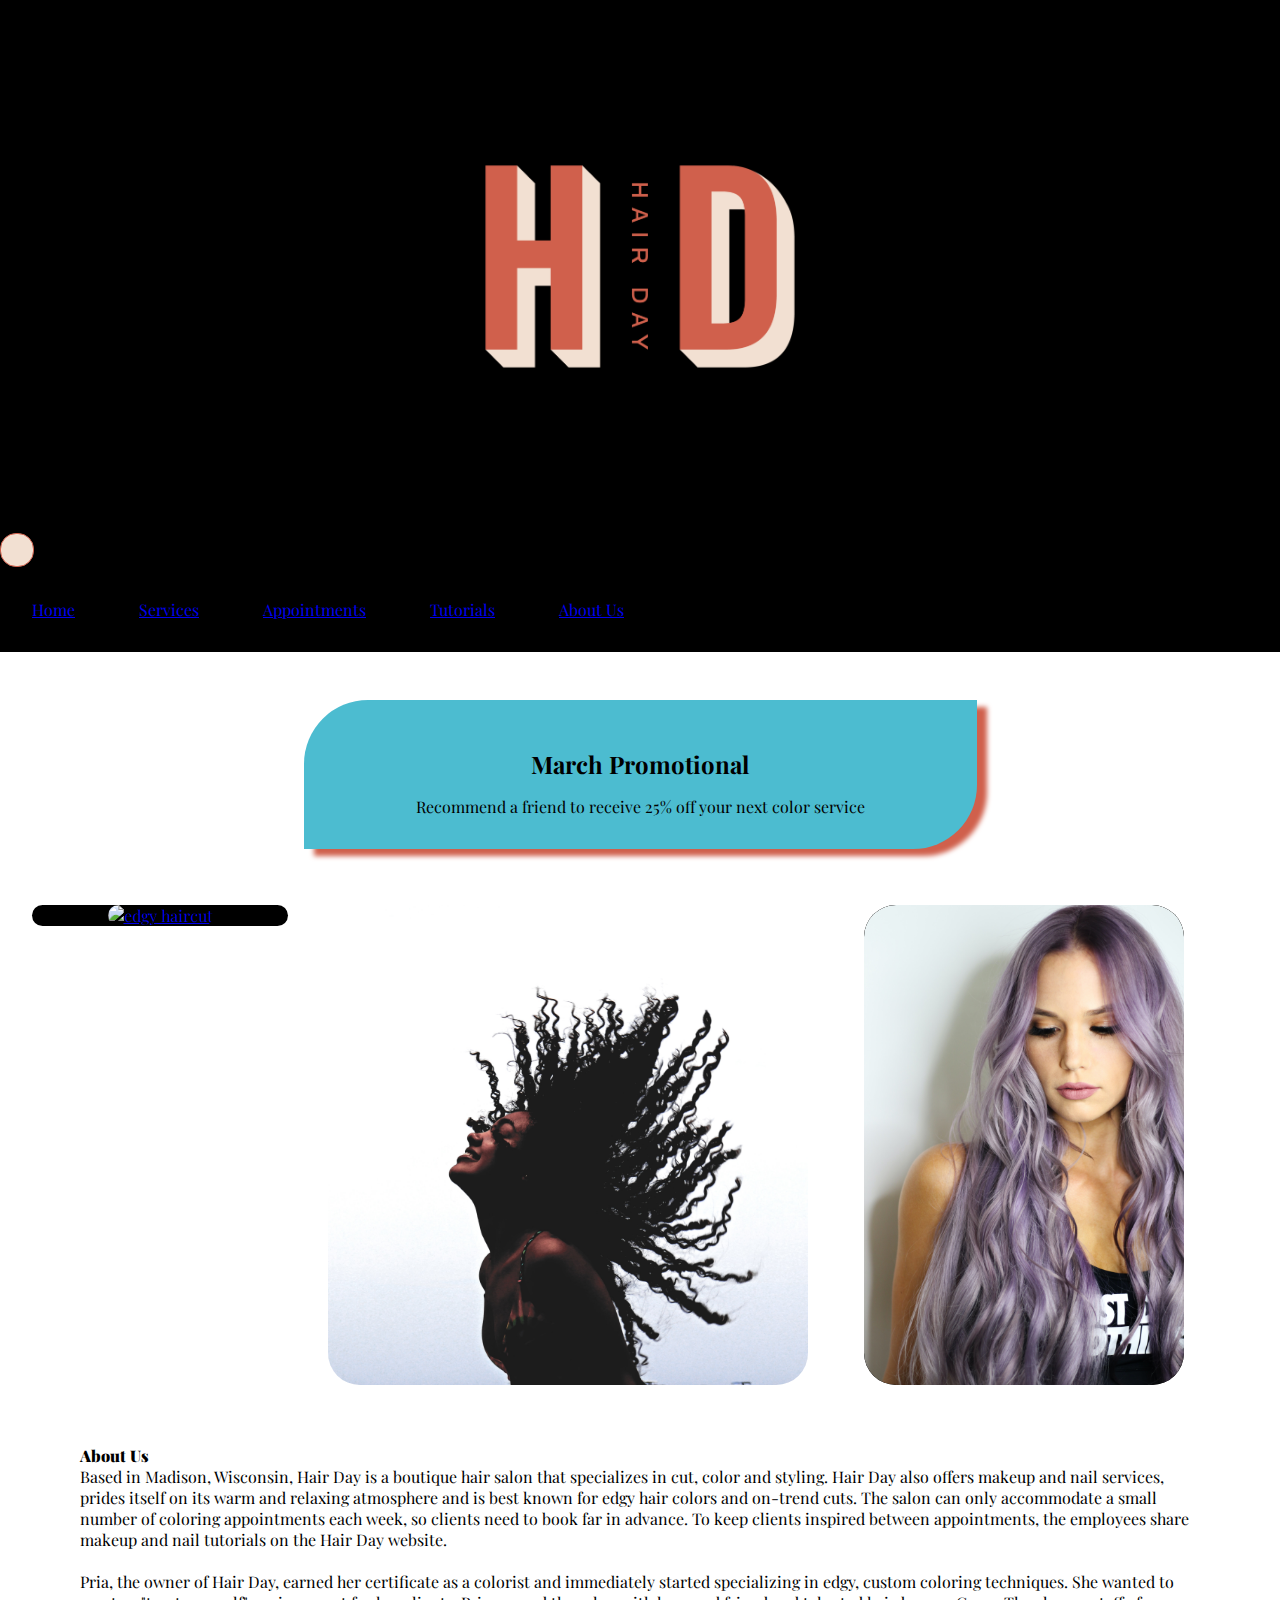
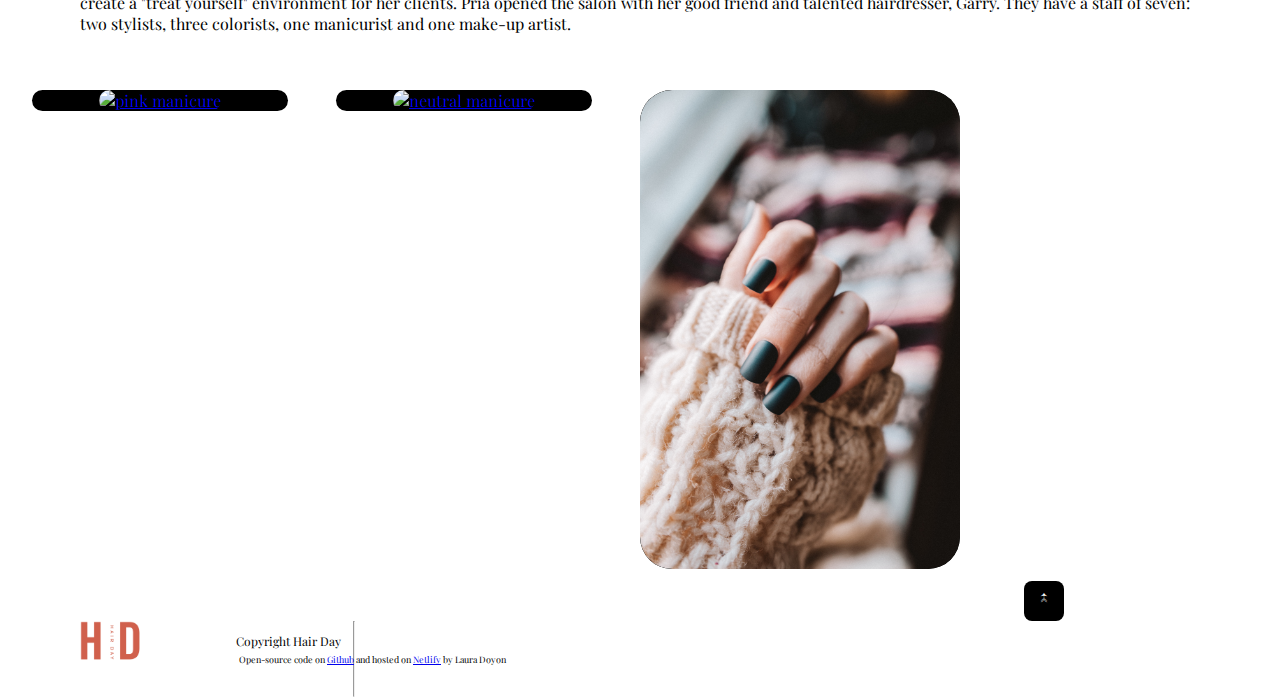
==== commit 5aba403c: "Add content to footer" ====
--- a/index.html
+++ b/index.html
@@ -173,7 +173,10 @@
         <img src="images/Artboard 1.png" alt="Hair Day copyright" width="50" />
       </div>
       <div><p>Copyright Hair Day</p></div>
-      <div>open-source code on <a href="https://github.com/L-itslocked/hair-day-salon-project">Github</a> and hosted on <a href="https://euphonious-vacherin-6537af.netlify.app/index.html">Netlify</a> by Laura Doyon</div>
+      <br />
+      <br />
+      <hr />
+      <div id="code-credit">Open-source code on <a href="https://github.com/L-itslocked/hair-day-salon-project">Github</a> and hosted on <a href="https://euphonious-vacherin-6537af.netlify.app/index.html">Netlify</a> by Laura Doyon</div>
     </footer>
   </body>
 </html>
--- a/styles.css
+++ b/styles.css
@@ -264,6 +264,12 @@
   margin-left: 10rem;
 }
 
+#code-credit {
+  font-size: 9px;
+  margin: 2rem -7.25rem;
+  display: block;
+}
+
 #tutorials-h1 {
   text-align: center;
   margin: 4rem 28rem 1rem 28rem;
